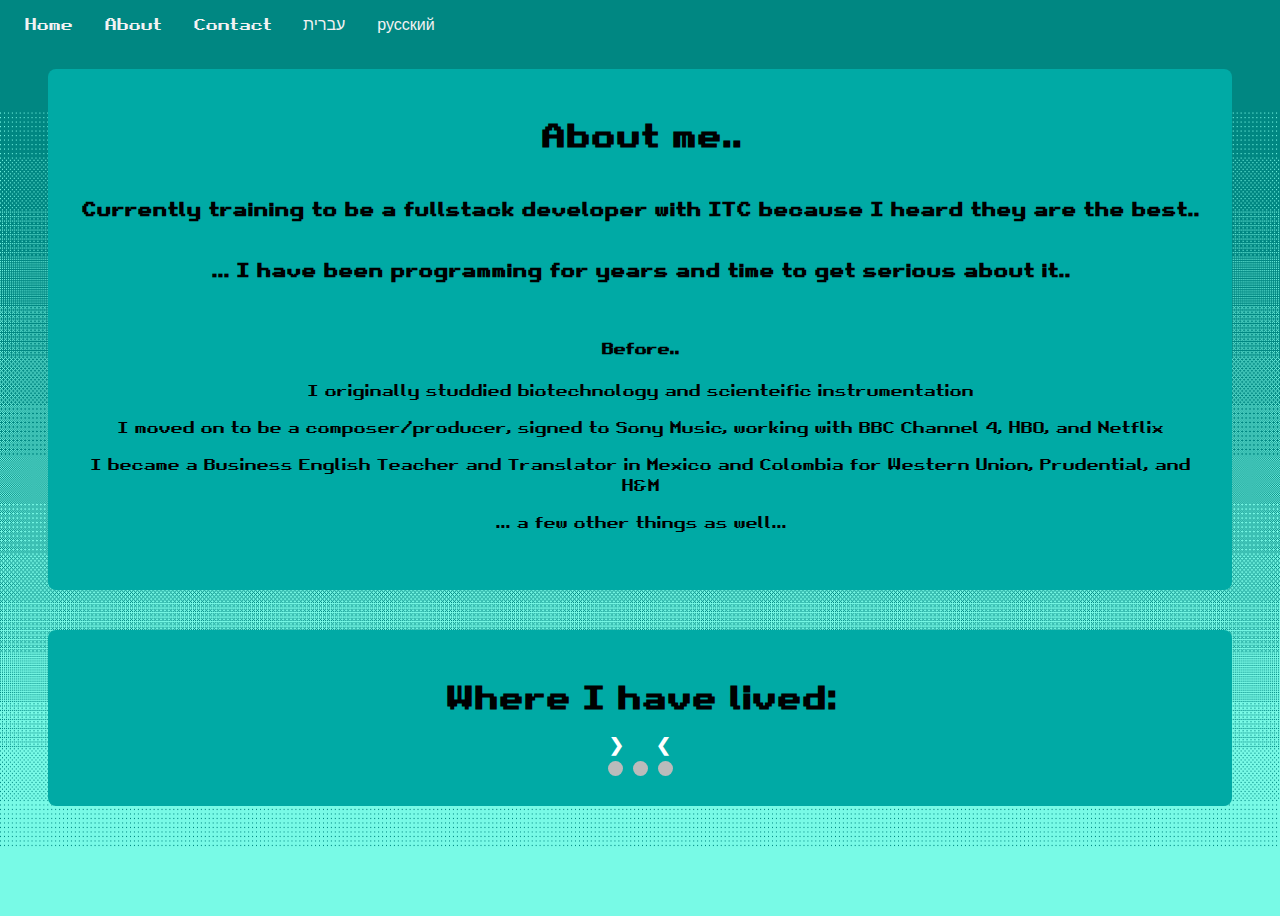
==== pages/about.html @ ee4e6e2a "first message" ====
<!DOCTYPE html>
<html lang="en">
<head>
    <meta charset="UTF-8">
    <meta http-equiv="X-UA-Compatible" content="IE=edge">
    <meta name="viewport" content="width=device-width, initial-scale=1.0">
    <title>About</title>
    <link href="../css/style.css" rel="stylesheet" />
    <script src="../js/about.js"></script> 
</head>
<body>
    <div class="navbar">
        <a href="../index.html">Home</a>
        <a href="/pages/about.html">About</a>
        <a href="/pages/contact.html">Contact</a>
        <a href="#hebrew">עברית</a>
        <a href="#russian">русский</a>
    </div>
    <div>About Page</div>

    <div class="card">
        <h1>About me.. </h1>
        <h3>Currently training to be a fullstack developer with ITC because I heard they are the best..</h3>
        <h3>... I have been programming for years and time to get serious about it.. </h3>
        
        <ul>
            <h4>Before.. </h4>
            <p>I originally studdied biotechnology and scienteific instrumentation</p>
            <p>I moved on to be a composer/producer, signed to Sony Music, working with BBC Channel 4, HBO, and Netflix</p>
            <p>I became a Business English Teacher and Translator in Mexico and Colombia for Western Union, Prudential, and H&M </p>
            <p>... a few other things as well...</p>
        </ul> 
    </div>

    <div class="card">

        <h1>Where I have lived:</h1>
        
         <!-- Slideshow container -->
    <div class="slideshow-container">

    <!-- Full-width images with number and caption text -->
    <div class="mySlides fade">
      <div class="numbertext">San Francisco, California</div>
      <img src="../images/sanfrancisco.jpg" style="width:100%">
    </div>
  
    <div class="mySlides fade">
      <div class="numbertext">Caldas, Colombia</div>
      <img src="../images/caldas.jpg" style="width:100%">
    </div>
  
    <div class="mySlides fade">
      <div class="numbertext">Cluj, Romania</div>
      <img src="../images/cluj.jpg" style="width:100%">
    </div>
  
    <!-- Next and previous buttons -->
        <a class="prev" onclick="plusSlides(-1)">&#10094;</a>
        <a class="next" onclick="plusSlides(1)">&#10095;</a>
        </div>
    <br>
  
  <!-- The dots/circles -->
    <div style="text-align:center">
        <span class="dot" onclick="currentSlide(1)"></span>
        <span class="dot" onclick="currentSlide(2)"></span>
        <span class="dot" onclick="currentSlide(3)"></span>
    </div> 




    </div>


</body>
</html>
---- css/style.css ----
* {
  box-sizing: border-box;
}

@font-face {
  font-family: 'retro_gamingregular';
  src: url('retro_gaming-webfont.woff2') format('woff2'),
       url('retro_gaming-webfont.woff') format('woff');
  font-weight: normal;
  font-style: normal;

}



/* The navigation bar */
.navbar {
  overflow: hidden;
  background-color: rgb(0, 135, 130);
  position: fixed; /* Set the navbar to fixed position */
  top: 0; /* Position the navbar at the top of the page */
  width: 100%; /* Full width */
}

/* Links inside the navbar */
.navbar a {
  float: left;
  display: block;
  color: #f2f2f2;
  text-align: center;
  padding: 14px 16px;
  text-decoration: none;
}

/* Change background on mouse-over */
.navbar a:hover {
  background: rgb(120,250,230);
  color: black;
  
}


body {
  background-color: rgb(120,250,230);
  background-image: url('/images/bg.png');
  background-repeat: no-repeat;
  background-attachment: fixed;
  background-size: 100% 100%;
  background-image: linear-gradient(to Ttop, rgb(120, 250, 230), white);
  font-family: 'retro_gamingregular', sans-serif;
  height: 100vh;
}

ul {
  padding:0;
  width:100%;
  text-align:center;
}


.card {
  align-items: center;
  background-color: rgb(0, 170, 165);
  border-radius: 8px;
  display: flex;
  flex-direction: column;
  justify-content: center;
  margin: 40px;
  padding: 25px;
}

.nav-item {
  align-self: flex-end;
  color: #3d6ded;
}

.page-wrapper {
  align-items: center;
  flex-direction: column;
  display: flex;
  justify-content: center;
}

.profile-image {
  border-radius: 50%;
  height: 180px;
  width: 180px;
}

/* slideshow stuff --------------------------------------------------------------------------- */

* {box-sizing:border-box}

/* Slideshow container */
.slideshow-container {
  max-width: 1000px;
  position: relative;
  margin: auto;
}

/* Hide the images by default */
.mySlides {
  display: none;
}

/* Next & previous buttons */
.prev, .next {
  cursor: pointer;
  position: absolute;
  top: 50%;
  width: auto;
  margin-top: -22px;
  padding: 16px;
  color: white;
  font-weight: bold;
  font-size: 18px;
  transition: 0.6s ease;
  border-radius: 0 3px 3px 0;
  user-select: none;
}

/* Position the "next button" to the right */
.next {
  right: 0;
  border-radius: 3px 0 0 3px;
}

/* On hover, add a black background color with a little bit see-through */
.prev:hover, .next:hover {
  background-color: rgba(12, 122, 126, 0.8);
}

/* Caption text */
.text {
  color: #000000;
  font-size: 15px;
  padding: 8px 12px;
  position: absolute;
  bottom: 8px;
  width: 100%;
  text-align: center;
}

/* Number text (1/3 etc) */
.numbertext {
  color: #000000;
  font-size: 12px;
  padding: 8px 12px;
  position: absolute;
  top: 0;
}

/* The dots/bullets/indicators */
.dot {
  cursor: pointer;
  height: 15px;
  width: 15px;
  margin: 0 2px;
  background-color: #bbb;
  border-radius: 50%;
  display: inline-block;
  transition: background-color 0.6s ease;
}

.active, .dot:hover {
  background-color: #717171;
}

/* Fading animation */
.fade {
  animation-name: fade;
  animation-duration: 1.5s;
}

@keyframes fade {
  from {opacity: .4}
  to {opacity: 1}
}
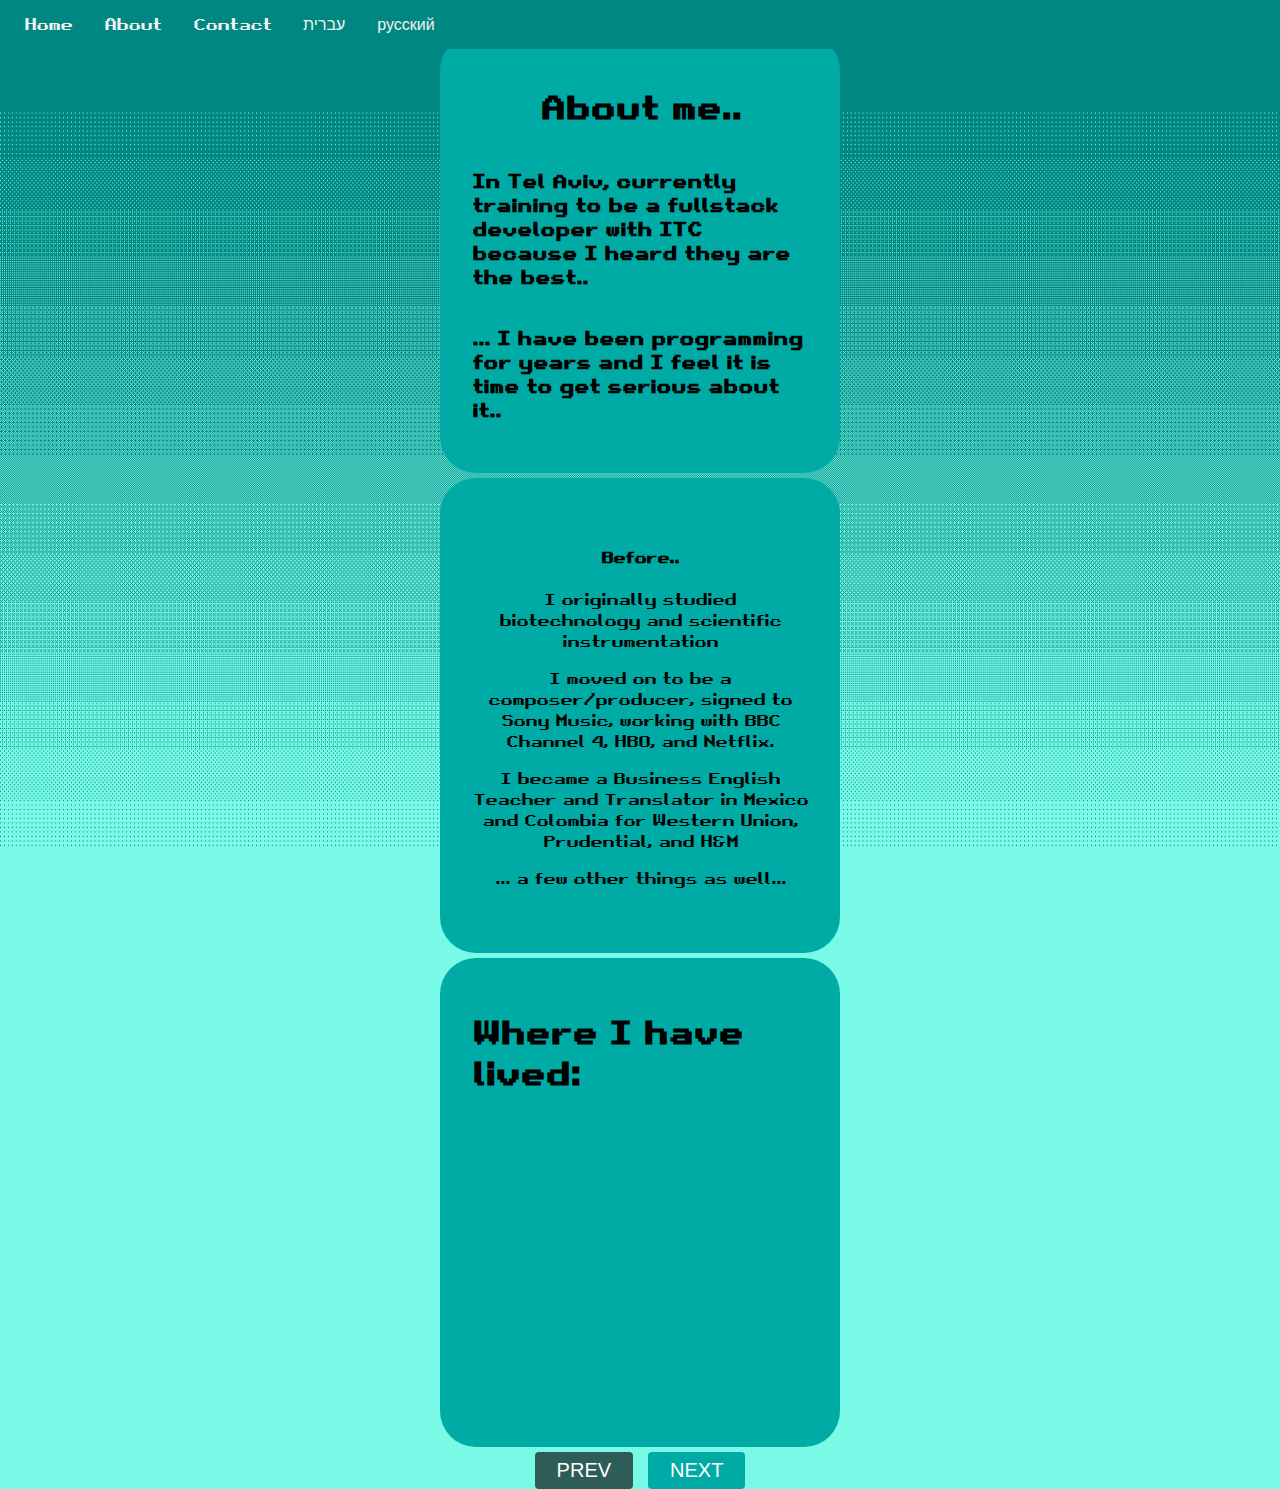
==== commit 4fa7330c: "-A" ====
--- a/pages/about.html
+++ b/pages/about.html
@@ -1,78 +1,77 @@
 <!DOCTYPE html>
 <html lang="en">
-<head>
-    <meta charset="UTF-8">
-    <meta http-equiv="X-UA-Compatible" content="IE=edge">
-    <meta name="viewport" content="width=device-width, initial-scale=1.0">
+  <head>
+    <meta charset="UTF-8" />
+    <meta http-equiv="X-UA-Compatible" content="IE=edge" />
+    <meta name="viewport" content="width=device-width, initial-scale=1.0" />
     <title>About</title>
+    <link rel="icon" type="image/x-icon" href="/images/favicon.ico">
     <link href="../css/style.css" rel="stylesheet" />
-    <script src="../js/about.js"></script> 
-</head>
-<body>
+    
+  </head>
+  <body>
     <div class="navbar">
-        <a href="../index.html">Home</a>
-        <a href="/pages/about.html">About</a>
-        <a href="/pages/contact.html">Contact</a>
-        <a href="#hebrew">עברית</a>
-        <a href="#russian">русский</a>
+      <a href="../index.html">Home</a>
+      <a href="/pages/about.html">About</a>
+      <a href="/pages/contact.html">Contact</a>
+      <a href="#hebrew">עברית</a>
+      <a href="#russian">русский</a>
     </div>
     <div>About Page</div>
 
     <div class="card">
-        <h1>About me.. </h1>
-        <h3>Currently training to be a fullstack developer with ITC because I heard they are the best..</h3>
-        <h3>... I have been programming for years and time to get serious about it.. </h3>
-        
-        <ul>
-            <h4>Before.. </h4>
-            <p>I originally studdied biotechnology and scienteific instrumentation</p>
-            <p>I moved on to be a composer/producer, signed to Sony Music, working with BBC Channel 4, HBO, and Netflix</p>
-            <p>I became a Business English Teacher and Translator in Mexico and Colombia for Western Union, Prudential, and H&M </p>
-            <p>... a few other things as well...</p>
-        </ul> 
+      <h1>About me..</h1>
+      <h3>
+        In Tel Aviv, currently training to be a fullstack developer with ITC because I heard
+        they are the best..
+      </h3>
+      <h3>
+        ... I have been programming for years and I feel it is time to get serious about it..
+      </h3>
+    </div>
+    <div class="card">
+      <ul>
+        <h4>Before..</h4>
+        <p>
+          I originally studied biotechnology and scientific instrumentation
+        </p>
+        <p>
+          I moved on to be a composer/producer, signed to Sony Music, working
+          with BBC Channel 4, HBO, and Netflix.
+        </p>
+        <p>
+          I became a Business English Teacher and Translator in Mexico and
+          Colombia for Western Union, Prudential, and H&M
+        </p>
+        <p>... a few other things as well...</p>
+      </ul>
     </div>
 
     <div class="card">
-
-        <h1>Where I have lived:</h1>
-        
-         <!-- Slideshow container -->
-    <div class="slideshow-container">
-
-    <!-- Full-width images with number and caption text -->
-    <div class="mySlides fade">
-      <div class="numbertext">San Francisco, California</div>
-      <img src="../images/sanfrancisco.jpg" style="width:100%">
-    </div>
-  
-    <div class="mySlides fade">
-      <div class="numbertext">Caldas, Colombia</div>
-      <img src="../images/caldas.jpg" style="width:100%">
-    </div>
-  
-    <div class="mySlides fade">
-      <div class="numbertext">Cluj, Romania</div>
-      <img src="../images/cluj.jpg" style="width:100%">
-    </div>
-  
-    <!-- Next and previous buttons -->
-        <a class="prev" onclick="plusSlides(-1)">&#10094;</a>
-        <a class="next" onclick="plusSlides(1)">&#10095;</a>
-        </div>
-    <br>
-  
-  <!-- The dots/circles -->
-    <div style="text-align:center">
-        <span class="dot" onclick="currentSlide(1)"></span>
-        <span class="dot" onclick="currentSlide(2)"></span>
-        <span class="dot" onclick="currentSlide(3)"></span>
-    </div> 
-
-
-
-
+      <h1>Where I have lived:</h1>
+      <iframe
+        id="map"
+        src="https://www.google.com/maps/embed?pb=!1m18!1m12!1m3!1d3967.271956552207!2d-75.62265958515306!3d6.094022495587164!2m3!1f0!2f0!3f0!3m2!1i1024!2i768!4f13.1!3m3!1m2!1s0x8e46842819134275%3A0xffac11585176098d!2sCaldas%2C%20Antioquia%2C%20Colombia!5e0!3m2!1sen!2sil!4v1651465237829!5m2!1sen!2sil"
+        width="400"
+        height="300"
+        style="border: 0"
+        allowfullscreen=""
+        loading="lazy"
+        referrerpolicy="no-referrer-when-downgrade"
+      ></iframe>
     </div>
 
+    <div class="btns">
+    
+      <button class="btn prev" id="prev" disabled onclick="prevBtn()">PREV</button>
+      <button class="btn next" id="next" onclick="nextBtn()">NEXT</button>
+    </div>
 
-</body>
-</html>+    <footer>
+      <p id="footermsg"></p>
+    </footer>
+
+    <script src="../js/footer.js"></script>
+    <script src="../js/maps.js"></script>
+  </body>
+</html>
--- a/css/style.css
+++ b/css/style.css
@@ -3,15 +3,12 @@
 }
 
 @font-face {
-  font-family: 'retro_gamingregular';
-  src: url('retro_gaming-webfont.woff2') format('woff2'),
-       url('retro_gaming-webfont.woff') format('woff');
+  font-family: "retro_gamingregular";
+  src: url("retro_gaming-webfont.woff2") format("woff2"),
+    url("retro_gaming-webfont.woff") format("woff");
   font-weight: normal;
   font-style: normal;
-
 }
-
-
 
 /* The navigation bar */
 .navbar {
@@ -34,39 +31,38 @@
 
 /* Change background on mouse-over */
 .navbar a:hover {
-  background: rgb(120,250,230);
+  background: rgb(120, 250, 230);
   color: black;
   
 }
 
-
 body {
-  background-color: rgb(120,250,230);
-  background-image: url('/images/bg.png');
+  background-color: rgb(120, 250, 230);
+  background-image: url("/images/bg.png");
   background-repeat: no-repeat;
   background-attachment: fixed;
   background-size: 100% 100%;
   background-image: linear-gradient(to Ttop, rgb(120, 250, 230), white);
-  font-family: 'retro_gamingregular', sans-serif;
+  font-family: "retro_gamingregular", sans-serif;
   height: 100vh;
 }
 
 ul {
-  padding:0;
-  width:100%;
-  text-align:center;
+  padding: 0;
+  width: 100%;
+  text-align: center;
 }
-
 
 .card {
   align-items: center;
   background-color: rgb(0, 170, 165);
-  border-radius: 8px;
+  border-radius: 36px;
   display: flex;
   flex-direction: column;
   justify-content: center;
-  margin: 40px;
-  padding: 25px;
+  margin: 5px auto;
+  padding: 32px;
+  max-width: 400px;
 }
 
 .nav-item {
@@ -82,97 +78,94 @@
 }
 
 .profile-image {
-  border-radius: 50%;
+  border-radius: 20%;
   height: 180px;
   width: 180px;
 }
 
-/* slideshow stuff --------------------------------------------------------------------------- */
-
-* {box-sizing:border-box}
-
-/* Slideshow container */
-.slideshow-container {
-  max-width: 1000px;
-  position: relative;
-  margin: auto;
+.profile-image:active {
+  transform: translateY(1px);
+  transform: rotate(0.05turn);
+  transform: scale(0.98, 0.98);
 }
 
-/* Hide the images by default */
-.mySlides {
-  display: none;
+/* added a link image class to animate buttons on click, on hover remains in html */
+
+.linkImage{
+  border-radius: 10%;
+  height: 200px;
+  width: 200px;
 }
 
-/* Next & previous buttons */
-.prev, .next {
-  cursor: pointer;
-  position: absolute;
-  top: 50%;
-  width: auto;
-  margin-top: -22px;
-  padding: 16px;
-  color: white;
-  font-weight: bold;
-  font-size: 18px;
-  transition: 0.6s ease;
-  border-radius: 0 3px 3px 0;
-  user-select: none;
+.linkImage:active {
+  transform: scale(1.05, 1.05);
 }
 
-/* Position the "next button" to the right */
-.next {
-  right: 0;
-  border-radius: 3px 0 0 3px;
+.gallery-image {
+  display: none;
+  max-height: 600px;
 }
 
-/* On hover, add a black background color with a little bit see-through */
-.prev:hover, .next:hover {
-  background-color: rgba(12, 122, 126, 0.8);
+.active {
+  display: block;
 }
 
-/* Caption text */
-.text {
-  color: #000000;
-  font-size: 15px;
-  padding: 8px 12px;
-  position: absolute;
-  bottom: 8px;
+.image-gallery {
   width: 100%;
-  text-align: center;
+  display: flex;
+  justify-content: center;
+  align-items: center;
 }
 
-/* Number text (1/3 etc) */
-.numbertext {
-  color: #000000;
-  font-size: 12px;
-  padding: 8px 12px;
-  position: absolute;
-  top: 0;
+.btns {
+  width: 100%;
+  display: flex;
+  justify-content: center;
+  align-items: center;
 }
 
-/* The dots/bullets/indicators */
-.dot {
+.btn {
+  background-color: rgb(0, 170, 165);
+  color: white;
+  font-size: 20px;
+  padding: 5px 20px;
+  border-color: transparent;
+  border-radius: 4px;
   cursor: pointer;
-  height: 15px;
-  width: 15px;
-  margin: 0 2px;
-  background-color: #bbb;
-  border-radius: 50%;
-  display: inline-block;
-  transition: background-color 0.6s ease;
+}
+.btn:active {
+  background-color: rgb(0, 170, 165);
+  color: white;
+  font-size: 20px;
+  padding: 5px 20px;
+  border-color: transparent;
+  border-radius: 4px;
+  cursor: pointer;
+  transform: translateY(1px);
+  transform: rotate(0.1turn);
+  transform: scale(0.95, 0.95);
 }
 
-.active, .dot:hover {
-  background-color: #717171;
+.contactbtn {
+  background-color: rgb(0, 135, 130);
+  color: white;
+  font-size: 20px;
+  padding: 5px 20px;
+  border-color: transparent;
+  border-radius: 4px;
+  cursor: pointer;
 }
 
-/* Fading animation */
-.fade {
-  animation-name: fade;
-  animation-duration: 1.5s;
+.prev {
+  margin-right: 15px;
 }
 
-@keyframes fade {
-  from {opacity: .4}
-  to {opacity: 1}
-}+.btn:disabled {
+  background-color: rgb(45, 93, 86);
+  cursor: not-allowed;
+}
+
+.contactbtn:disabled {
+  background-color: rgb(45, 93, 86);
+  cursor: not-allowed;
+}
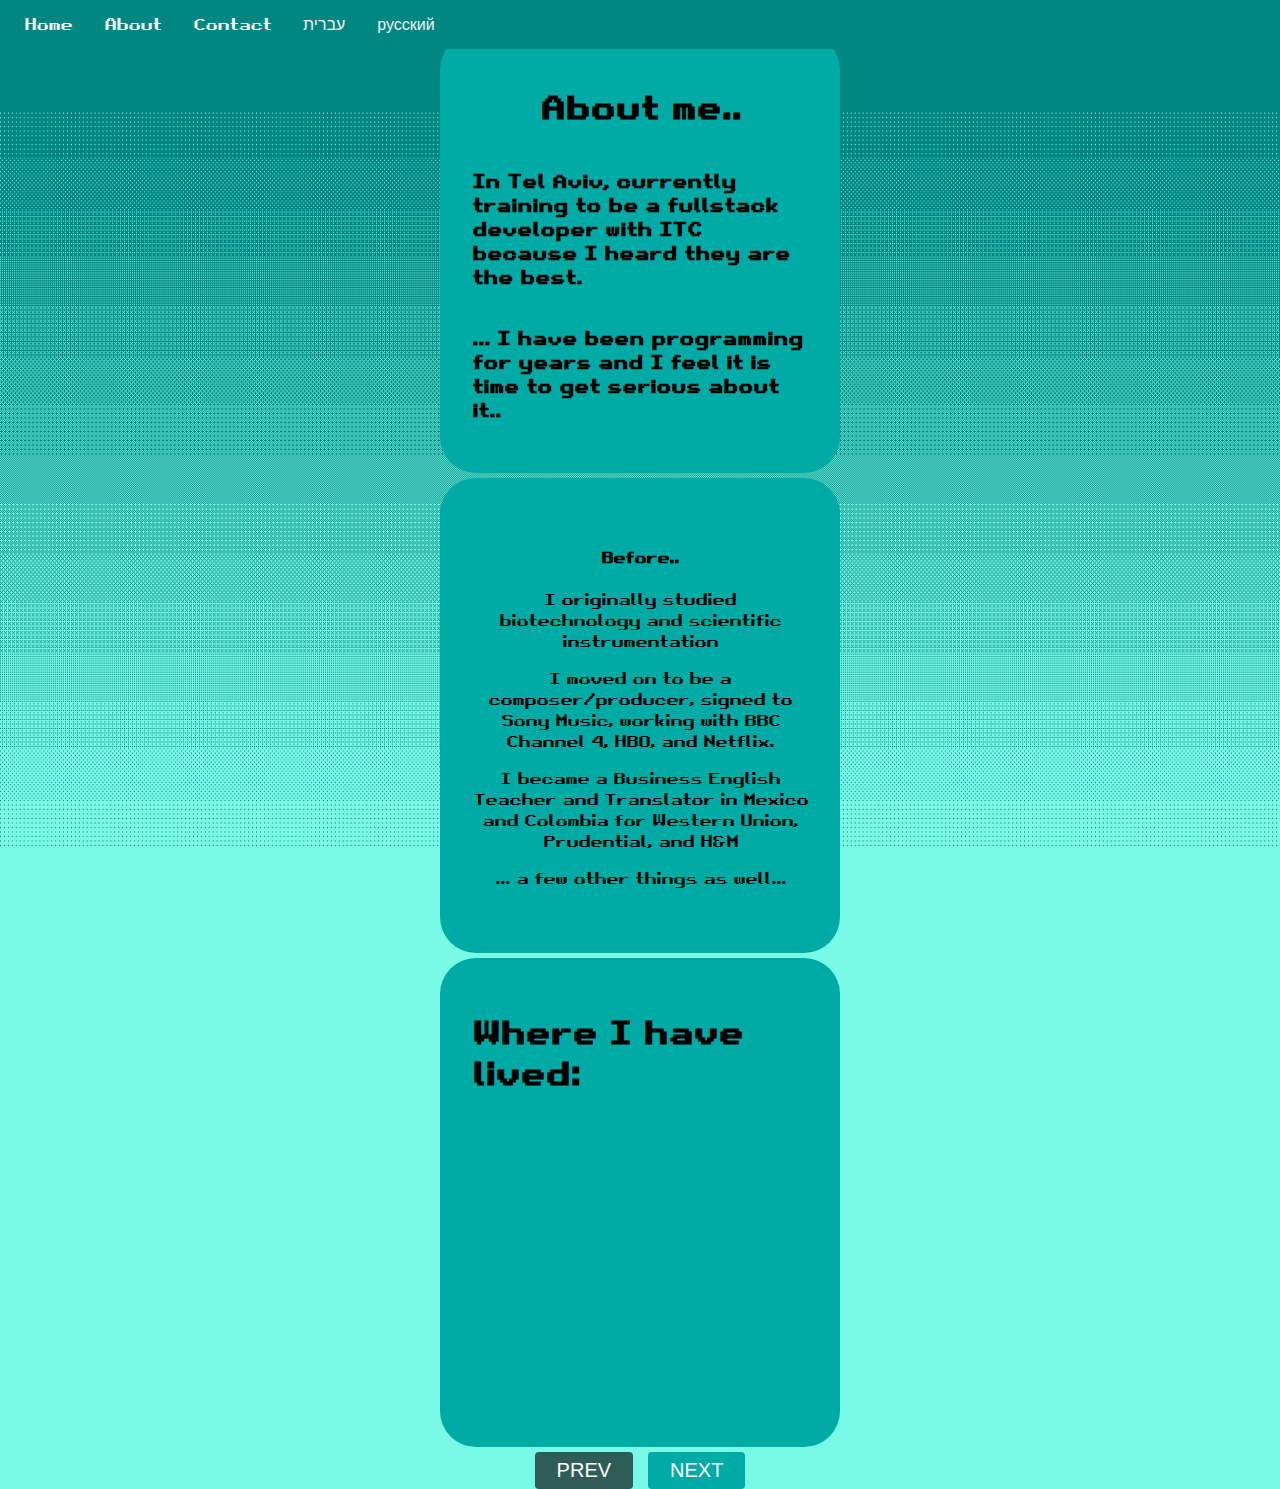
==== commit 37e91875: "-A" ====
--- a/pages/about.html
+++ b/pages/about.html
@@ -23,7 +23,7 @@
       <h1>About me..</h1>
       <h3>
         In Tel Aviv, currently training to be a fullstack developer with ITC because I heard
-        they are the best..
+        they are the best.
       </h3>
       <h3>
         ... I have been programming for years and I feel it is time to get serious about it..
